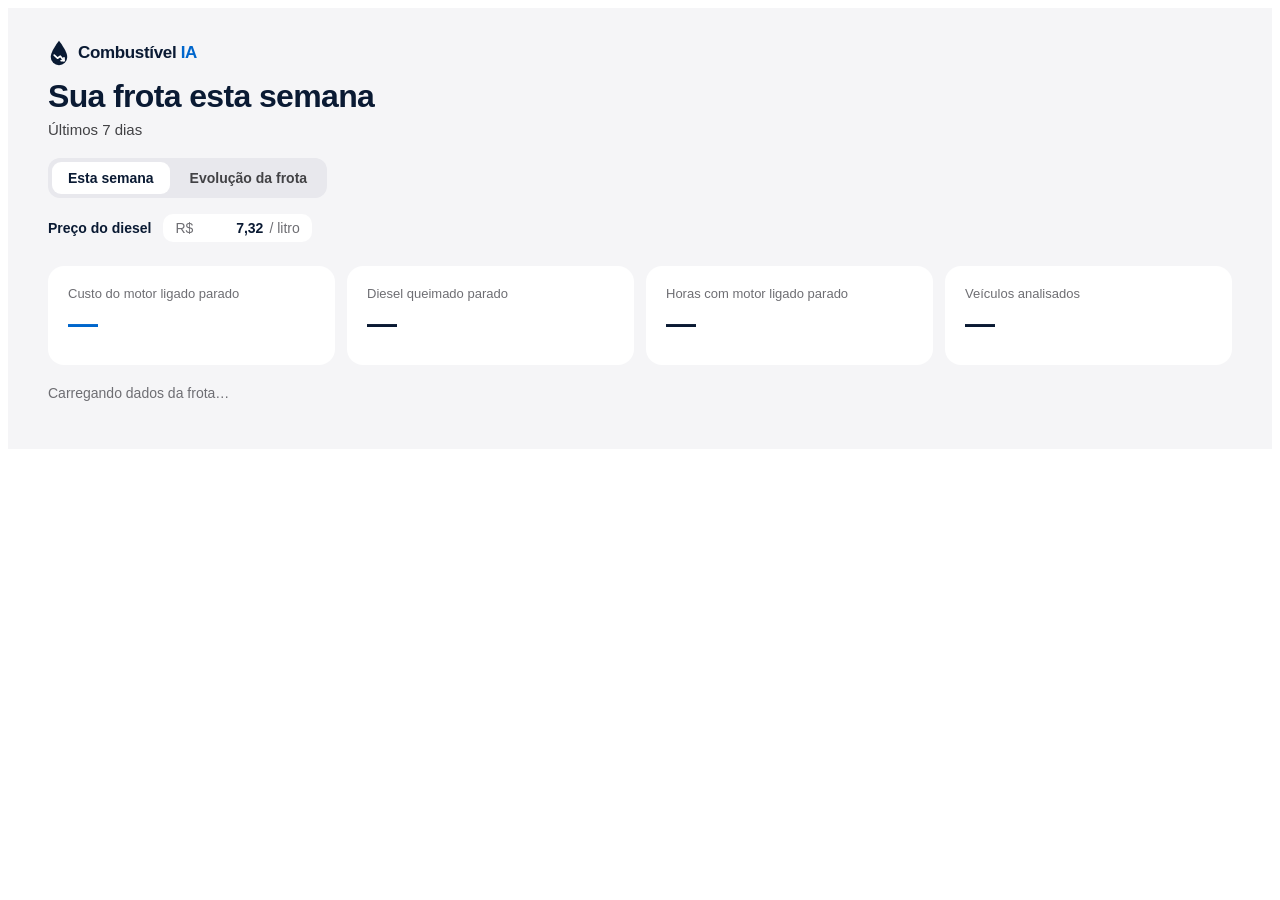
==== addin/index.html @ c7e5d1df "Add-In v0.6.1: veículos com ação sugerida vêm primeiro no top 10; explicação de por que cada veículo" ====
<!doctype html>
<html lang="pt-BR">
<head>
  <meta charset="utf-8">
  <meta name="viewport" content="width=device-width, initial-scale=1">
  <title>Combustível IA</title>
  <link rel="icon" href="icone.svg" type="image/svg+xml">
  <link rel="stylesheet" href="combustivelia.css?v=0.6.1">
</head>
<body>
  <main id="combustivelia" class="cia-root" aria-live="polite">
    <header class="cia-header">
      <p class="cia-brand"><svg class="cia-logo-mark" viewBox="0 0 100 120" aria-hidden="true"><path d="M50 4 C50 4 12 52 12 78 A38 38 0 0 0 88 78 C88 52 50 4 50 4 Z" fill="#0A1A33"></path><polyline points="28,70 43,84 56,75 73,95" fill="none" stroke="#FFFFFF" stroke-width="8" stroke-linecap="round" stroke-linejoin="round"></polyline><polyline points="60,95 73,95 73,82" fill="none" stroke="#FFFFFF" stroke-width="8" stroke-linecap="round" stroke-linejoin="round"></polyline></svg><span class="cia-logo-name">Combustível <span class="cia-logo-ia">IA</span></span></p>
      <h1 class="cia-title" id="cia-title">Sua frota esta semana</h1>
      <p class="cia-subtitle" id="cia-period">Últimos 7 dias</p>
    </header>

    <div class="cia-tabs" id="cia-tabs" role="tablist" aria-label="Visões">
      <button class="cia-tab" id="cia-tab-semana" role="tab" aria-selected="true" aria-controls="cia-panel-semana" type="button">Esta semana</button>
      <button class="cia-tab" id="cia-tab-evolucao" role="tab" aria-selected="false" aria-controls="cia-panel-evolucao" tabindex="-1" type="button">Evolução da frota</button>
    </div>

    <div class="cia-price">
      <label class="cia-price-label" for="cia-price">Preço do diesel</label>
      <span class="cia-price-field">
        <span class="cia-price-unit">R$</span>
        <input class="cia-price-input" id="cia-price" type="text" inputmode="decimal" autocomplete="off" value="7,32" aria-describedby="cia-price-source">
        <span class="cia-price-unit">/ litro</span>
      </span>
      <span class="cia-price-source" id="cia-price-source"></span>
    </div>

    <div id="cia-panel-semana" role="tabpanel" aria-labelledby="cia-tab-semana">

    <section class="cia-kpis" id="cia-kpis" hidden>
      <div class="cia-kpi">
        <p class="cia-kpi-label">Custo do motor ligado parado</p>
        <p class="cia-kpi-value" id="cia-kpi-cost">—</p>
      </div>
      <div class="cia-kpi">
        <p class="cia-kpi-label">Diesel queimado parado</p>
        <p class="cia-kpi-value" id="cia-kpi-liters">—</p>
      </div>
      <div class="cia-kpi">
        <p class="cia-kpi-label">Horas com motor ligado parado</p>
        <p class="cia-kpi-value" id="cia-kpi-hours">—</p>
        <p class="cia-kpi-note" id="cia-kpi-share"></p>
      </div>
      <div class="cia-kpi">
        <p class="cia-kpi-label">Veículos analisados</p>
        <p class="cia-kpi-value" id="cia-kpi-vehicles">—</p>
      </div>
    </section>


    <section class="cia-card" id="cia-ranking-card" hidden>
      <h2 class="cia-card-title" id="cia-ranking-title">Top 10 veículos</h2>
      <p class="cia-card-sub" id="cia-ranking-sub"></p>
      <ol class="cia-rows" id="cia-ranking"></ol>
      <p class="cia-note" id="cia-basis"></p>
      <p class="cia-note">Parte do tempo parado pode ser da operação, como espera para carregar ou pernoite. Use como ponto de partida para a conversa, não como punição.</p>
    </section>

    <section class="cia-card" id="cia-checkup-card" hidden>
      <h2 class="cia-card-title">Check-up dos dados da frota</h2>
      <p class="cia-card-sub" id="cia-checkup-sub"></p>
      <div class="cia-pillars" id="cia-checkup"></div>
    </section>

    <p class="cia-status" id="cia-status">Carregando dados da frota…</p>
    </div>

    <div id="cia-panel-evolucao" role="tabpanel" aria-labelledby="cia-tab-evolucao" hidden>
      <p class="cia-status" id="cia-evo-status"></p>
      <div id="cia-evo-content" hidden>
        <section class="cia-kpis">
          <div class="cia-kpi">
            <p class="cia-kpi-label">Eficiência da frota na última semana</p>
            <p class="cia-kpi-value" id="cia-evo-kml">—</p>
            <p class="cia-kpi-note" id="cia-evo-kml-note"></p>
          </div>
          <div class="cia-kpi">
            <p class="cia-kpi-label">Diesel na semana</p>
            <p class="cia-kpi-value" id="cia-evo-liters">—</p>
          </div>
          <div class="cia-kpi">
            <p class="cia-kpi-label">Gasto com diesel na semana</p>
            <p class="cia-kpi-value" id="cia-evo-cost">—</p>
          </div>
          <div class="cia-kpi">
            <p class="cia-kpi-label">Veículos comparados</p>
            <p class="cia-kpi-value" id="cia-evo-compared">—</p>
            <p class="cia-kpi-note">com 300 km ou mais na semana</p>
          </div>
        </section>

        <div class="cia-charts">
          <section class="cia-card">
            <h2 class="cia-card-title">Eficiência da frota (km/L)</h2>
            <p class="cia-card-sub">Por semana, nas últimas 6 semanas.</p>
            <div class="cia-chart" id="cia-chart-kml"></div>
          </section>
          <section class="cia-card">
            <h2 class="cia-card-title">Custo do motor ligado parado</h2>
            <p class="cia-card-sub">Por semana, ao preço do diesel acima.</p>
            <div class="cia-chart" id="cia-chart-idle"></div>
          </section>
        </div>

        <section class="cia-card">
          <h2 class="cia-card-title">Os 5 que mais pioraram</h2>
          <p class="cia-card-sub" id="cia-worse-sub"></p>
          <ol class="cia-rows" id="cia-worse"></ol>
          <p class="cia-note" id="cia-worse-empty" hidden>Nenhum veículo piorou de forma relevante nesta semana.</p>
        </section>

        <section class="cia-card">
          <h2 class="cia-card-title">Os 5 que mais melhoraram</h2>
          <p class="cia-card-sub">Bons exemplos para reconhecer e repetir.</p>
          <ol class="cia-rows" id="cia-better"></ol>
          <p class="cia-note" id="cia-better-empty" hidden>Nenhum veículo melhorou de forma relevante nesta semana.</p>
        </section>

        <p class="cia-note">Cada veículo é comparado com a própria média das 4 semanas anteriores, não com os outros, porque rota e carga mudam de um caminhão para outro. Só entram semanas com 300 km ou mais, e variações menores que 3% são tratadas como normais.</p>
      </div>
    </div>
  </main>
  <script src="combustivelia.js?v=0.6.1"></script>
</body>
</html>
---- addin/combustivelia.css ----
/* Combustível IA v0.6 · todas as classes com prefixo cia- (exigência da Geotab) */
.cia-root {
  --cia-ink: #0A1A33;
  --cia-text: #424245;
  --cia-muted: #6E6E73;
  --cia-surface: #F5F5F7;
  --cia-card: #FFFFFF;
  --cia-accent: #0066CC;
  box-sizing: border-box;
  width: 100%;
  min-height: 100%;
  margin: 0;
  padding: 32px 40px 48px;
  font-family: -apple-system, BlinkMacSystemFont, "Inter", "Segoe UI", Roboto, sans-serif;
  color: var(--cia-ink);
  background: var(--cia-surface);
}
.cia-root *, .cia-root *::before, .cia-root *::after { box-sizing: inherit; }
.cia-brand { display: flex; align-items: center; gap: 8px; margin: 0 0 12px; font-size: 17px; font-weight: 700; letter-spacing: -0.02em; color: var(--cia-ink); }
.cia-logo-mark { width: 22px; height: 26px; flex: none; }
.cia-logo-ia { color: var(--cia-accent); }
.cia-title { margin: 0; font-size: 32px; font-weight: 700; letter-spacing: -0.02em; }
.cia-subtitle { margin: 6px 0 0; font-size: 15px; color: var(--cia-text); }

.cia-kpis {
  display: grid;
  grid-template-columns: repeat(auto-fit, minmax(200px, 1fr));
  gap: 12px;
  margin-top: 24px;
}
.cia-kpi { background: var(--cia-card); border-radius: 16px; padding: 20px; }
.cia-kpi-label { margin: 0; font-size: 13px; color: var(--cia-muted); }
.cia-kpi-value { margin: 6px 0 0; font-size: 30px; font-weight: 700; letter-spacing: -0.02em; }
.cia-kpi-note { margin: 4px 0 0; font-size: 13px; color: var(--cia-muted); }
.cia-kpi:first-child .cia-kpi-value { color: var(--cia-accent); }

.cia-card { background: var(--cia-card); border-radius: 20px; padding: 28px; margin-top: 12px; }
.cia-card-title { margin: 0; font-size: 20px; font-weight: 600; }
.cia-card-sub { margin: 6px 0 20px; font-size: 14px; color: var(--cia-muted); }

/* O que fazer esta semana */
.cia-card-first { margin-top: 24px; }
.cia-actions { list-style: none; margin: 0; padding: 0; display: flex; flex-direction: column; gap: 12px; }
.cia-action { background: var(--cia-surface); border-radius: 16px; padding: 20px 22px; }
.cia-action-head { display: grid; grid-template-columns: 28px 1fr auto; column-gap: 12px; align-items: start; }
.cia-action-pos {
  width: 28px; height: 28px; border-radius: 14px; background: var(--cia-ink); color: #FFFFFF;
  font-size: 13px; font-weight: 700; display: flex; align-items: center; justify-content: center;
}
.cia-action-titlebox { min-width: 0; }
.cia-tag { display: inline-block; font-size: 12px; font-weight: 600; color: var(--cia-muted); margin-bottom: 2px; }
.cia-tag-dados { color: var(--cia-muted); }
.cia-action-title { margin: 0; font-size: 17px; font-weight: 600; line-height: 1.3; color: var(--cia-ink); }
.cia-action-value { font-size: 17px; font-weight: 700; color: var(--cia-accent); white-space: nowrap; padding-top: 18px; }
.cia-action-value-muted { color: var(--cia-muted); font-weight: 600; font-size: 14px; }
.cia-action-body {
  display: grid; grid-template-columns: 76px 1fr; gap: 6px 12px;
  margin: 14px 0 0 40px; font-size: 14px; line-height: 1.45;
}
.cia-action-label { font-weight: 600; color: var(--cia-ink); }
.cia-action-text { margin: 0; color: var(--cia-text); }
.cia-section-title { margin: 32px 0 0; font-size: 22px; font-weight: 700; letter-spacing: -0.01em; }
.cia-section-title + .cia-kpis { margin-top: 12px; }
@media (max-width: 640px) {
  .cia-root { padding: 24px 16px 40px; }
  .cia-action-head { grid-template-columns: 28px 1fr; }
  .cia-action-value { grid-column: 2; padding-top: 6px; }
  .cia-action-body { margin-left: 0; grid-template-columns: 1fr; }
}

/* Abas */
.cia-tabs { display: inline-flex; gap: 4px; margin-top: 20px; padding: 4px; background: #E8E8ED; border-radius: 12px; }
.cia-tab {
  border: 0; background: transparent; font: inherit; font-size: 14px; font-weight: 600; color: var(--cia-text);
  padding: 8px 16px; border-radius: 9px; cursor: pointer;
}
.cia-tab[aria-selected="true"] { background: var(--cia-card); color: var(--cia-ink); }
.cia-tab:focus-visible { outline: 2px solid var(--cia-accent); outline-offset: 2px; }

/* Evolução da frota */
.cia-charts { display: grid; grid-template-columns: repeat(auto-fit, minmax(320px, 1fr)); gap: 12px; }
.cia-charts .cia-card { margin-top: 12px; }
.cia-chart { display: grid; grid-template-columns: repeat(6, minmax(0, 1fr)); gap: 10px; height: 180px; }
.cia-bar-col { display: flex; flex-direction: column; align-items: stretch; gap: 6px; min-width: 0; }
.cia-bar-value { font-size: 12px; color: var(--cia-muted); text-align: center; white-space: nowrap; }
.cia-bar-track { flex: 1; display: flex; align-items: flex-end; }
.cia-bar { width: 100%; background: #C7C7CC; border-radius: 6px 6px 2px 2px; }
.cia-bar-last .cia-bar { background: var(--cia-accent); }
.cia-bar-last .cia-bar-value, .cia-bar-last .cia-bar-label { color: var(--cia-ink); font-weight: 600; }
.cia-bar-label { font-size: 12px; color: var(--cia-muted); text-align: center; }
.cia-good { color: #1E7A3C; }
.cia-row:first-child .cia-row-cost.cia-good { color: #1E7A3C; }
.cia-causes { margin: 0; padding-left: 18px; }
.cia-causes li + li { margin-top: 4px; }

/* Top 10: uma linha por veículo, detalhe ao clicar */
.cia-kpis { margin-top: 24px; }
.cia-rows { list-style: none; margin: 0; padding: 0; display: flex; flex-direction: column; gap: 8px; }
.cia-row-details { background: var(--cia-surface); border-radius: 16px; }
.cia-row-summary {
  list-style: none; cursor: pointer; display: grid; grid-template-columns: 28px minmax(0, 1fr) auto 16px;
  column-gap: 14px; align-items: center; padding: 14px 18px; border-radius: 16px;
}
.cia-row-summary::-webkit-details-marker { display: none; }
.cia-row-summary:hover { background: #ECECF0; }
.cia-row-summary:focus-visible { outline: 2px solid var(--cia-accent); outline-offset: 2px; }
.cia-row-pos {
  width: 28px; height: 28px; border-radius: 14px; background: var(--cia-card); color: var(--cia-ink);
  font-size: 13px; font-weight: 700; display: flex; align-items: center; justify-content: center;
}
.cia-row-main { display: flex; flex-direction: column; min-width: 0; }
.cia-row-name { font-size: 16px; font-weight: 600; color: var(--cia-ink); overflow: hidden; text-overflow: ellipsis; white-space: nowrap; }
.cia-row-meta { font-size: 13px; color: var(--cia-muted); margin-top: 2px; }
.cia-row-side { display: flex; flex-direction: column; align-items: flex-end; }
.cia-row-cost { font-size: 18px; font-weight: 700; color: var(--cia-ink); white-space: nowrap; }
.cia-row:first-child .cia-row-cost { color: var(--cia-accent); }
.cia-row-hint { font-size: 12px; color: var(--cia-muted); margin-top: 2px; white-space: nowrap; }
.cia-row-hint-action { color: var(--cia-accent); font-weight: 600; }
.cia-row-chevron { font-size: 22px; line-height: 1; color: var(--cia-muted); transition: transform .15s ease; justify-self: end; }
.cia-row-details[open] .cia-row-chevron { transform: rotate(90deg); }
.cia-row-body { padding: 4px 18px 20px 60px; display: flex; flex-direction: column; gap: 16px; }
.cia-row-action { background: var(--cia-card); border-radius: 14px; padding: 16px 18px; }
.cia-row-action .cia-action-body { margin: 10px 0 0; grid-template-columns: 128px 1fr; }
.cia-row-ok, .cia-row-fuel { margin: 0; font-size: 14px; line-height: 1.45; color: var(--cia-text); }
.cia-row-action .cia-row-ok { margin-top: 6px; }
.cia-row-label { margin: 0; font-size: 13px; font-weight: 600; color: var(--cia-ink); }
.cia-row-drivers .cia-drivers { margin-top: 8px; }
@media (prefers-reduced-motion: reduce) { .cia-row-chevron { transition: none; } }
@media (max-width: 640px) {
  .cia-row-summary { grid-template-columns: 28px minmax(0, 1fr) auto; }
  .cia-row-chevron { display: none; }
  .cia-row-body { padding: 4px 14px 16px; }
  .cia-row-action .cia-action-body { grid-template-columns: 1fr; }
}

/* Um bloco por veículo */
.cia-vehicles { list-style: none; margin: 0; padding: 0; display: flex; flex-direction: column; gap: 12px; }
.cia-vehicle { background: var(--cia-surface); border-radius: 16px; padding: 18px 20px; }
.cia-vehicle-head { display: flex; justify-content: space-between; align-items: baseline; gap: 16px; }
.cia-vehicle-name { font-size: 16px; font-weight: 600; color: var(--cia-ink); }
.cia-vehicle-cost { font-size: 22px; font-weight: 700; letter-spacing: -0.01em; white-space: nowrap; }
.cia-vehicle:first-child .cia-vehicle-cost { color: var(--cia-accent); }
.cia-vehicle-share { margin: 2px 0 0; font-size: 13px; color: var(--cia-muted); }
.cia-vehicle-unknown { margin: 8px 0 0 40px; font-size: 13px; color: var(--cia-muted); }

/* Motoristas dentro do veículo */
.cia-drivers { list-style: none; margin: 14px 0 0; padding: 0; display: flex; flex-direction: column; gap: 8px; }
.cia-driver {
  display: grid;
  grid-template-columns: 28px 1fr auto;
  grid-template-areas: "pos name share" "pos detail share";
  column-gap: 12px;
  align-items: center;
}
.cia-driver-pos {
  grid-area: pos; width: 24px; height: 24px; border-radius: 12px;
  background: var(--cia-card); color: var(--cia-ink); font-size: 12px; font-weight: 600;
  display: flex; align-items: center; justify-content: center;
}
.cia-driver-name { grid-area: name; font-size: 14px; font-weight: 500; color: var(--cia-ink); }
.cia-driver-detail { grid-area: detail; font-size: 12px; color: var(--cia-muted); }
.cia-driver-share { grid-area: share; font-size: 16px; font-weight: 600; color: var(--cia-ink); }

/* Preço do diesel */
.cia-price { display: flex; flex-wrap: wrap; align-items: center; gap: 8px 12px; margin-top: 16px; font-size: 14px; color: var(--cia-text); }
.cia-price-label { font-weight: 600; color: var(--cia-ink); }
.cia-price-field { display: inline-flex; align-items: center; gap: 6px; background: var(--cia-card); border-radius: 10px; padding: 6px 12px; }
.cia-price-unit { color: var(--cia-muted); }
.cia-price-input {
  width: 64px; border: 0; outline: 0; background: transparent; padding: 0;
  font: inherit; font-weight: 600; color: var(--cia-ink); text-align: right;
}
.cia-price-field:focus-within { box-shadow: 0 0 0 2px var(--cia-accent); }
.cia-price-source { font-size: 13px; color: var(--cia-muted); }

/* Check-up de dados */
.cia-pillars { display: grid; grid-template-columns: repeat(auto-fit, minmax(240px, 1fr)); gap: 12px; }
.cia-pillar { background: var(--cia-surface); border-radius: 16px; padding: 18px 20px; }
.cia-pillar-head { display: flex; justify-content: space-between; align-items: center; gap: 12px; }
.cia-pillar-name { font-size: 16px; font-weight: 600; }
.cia-pillar-question { margin: 4px 0 12px; font-size: 13px; color: var(--cia-muted); }
.cia-badge { font-size: 12px; font-weight: 600; padding: 3px 10px; border-radius: 999px; white-space: nowrap; }
.cia-badge-ok { background: #E6F0FA; color: var(--cia-accent); }
.cia-badge-partial { background: var(--cia-card); color: var(--cia-ink); }
.cia-badge-none { background: var(--cia-card); color: var(--cia-muted); }
.cia-checks { list-style: none; margin: 0; padding: 0; display: flex; flex-direction: column; gap: 6px; }
.cia-check { display: flex; gap: 8px; font-size: 13px; color: var(--cia-muted); }
.cia-check-ok { color: var(--cia-text); }
.cia-check-mark { width: 14px; flex: none; font-weight: 700; }
.cia-check-ok .cia-check-mark { color: var(--cia-accent); }
.cia-check-detail { color: var(--cia-muted); }

.cia-note { margin: 16px 0 0; font-size: 13px; line-height: 1.5; color: var(--cia-muted); }
.cia-status { margin: 20px 0 0; font-size: 14px; color: var(--cia-muted); }
.cia-status:empty { display: none; }
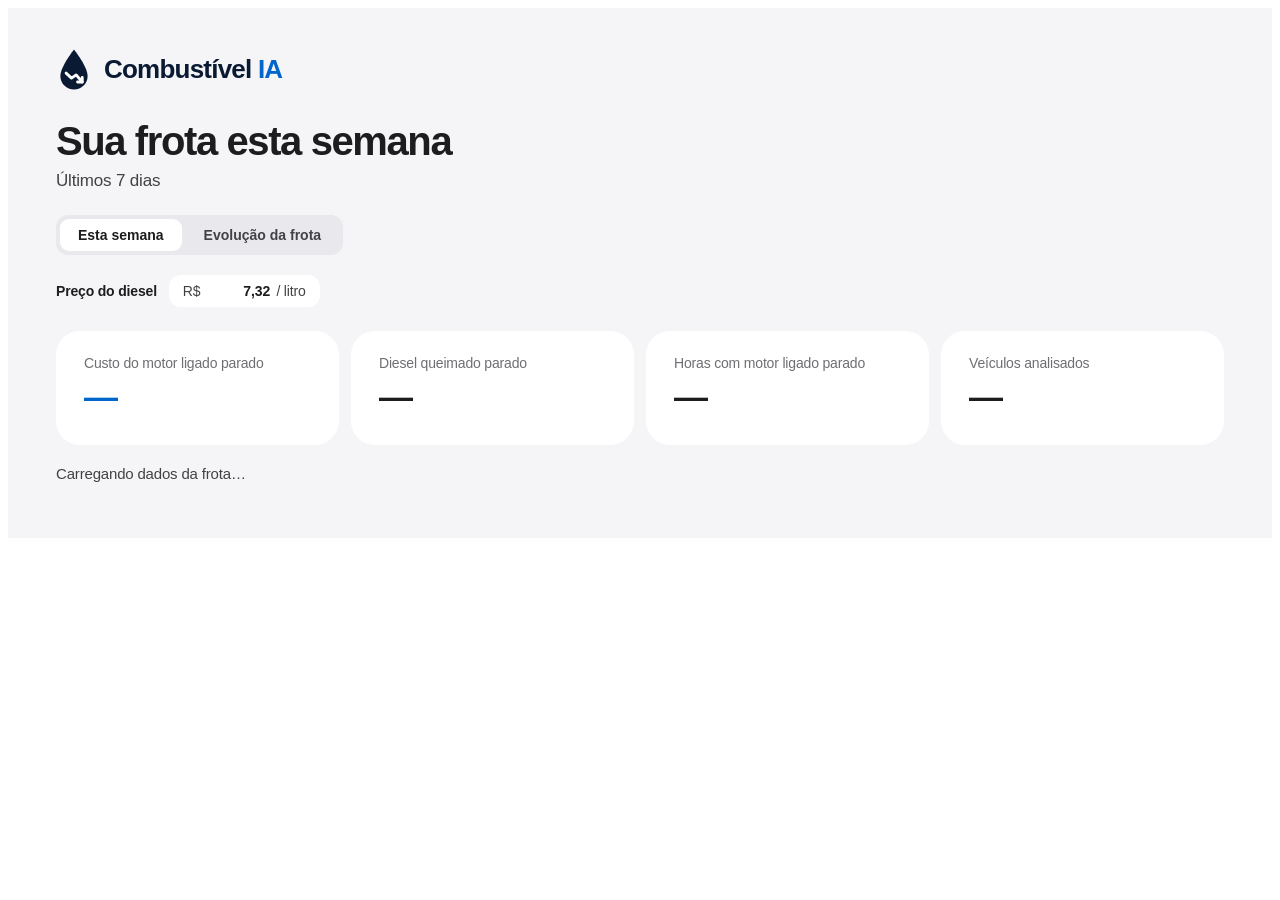
==== commit 1f9d4607: "Add-In v0.6.2: tudo ordenado por impacto financeiro; layout no padrão Apple (texto em cinza neutro, " ====
--- a/addin/index.html
+++ b/addin/index.html
@@ -5,7 +5,7 @@
   <meta name="viewport" content="width=device-width, initial-scale=1">
   <title>Combustível IA</title>
   <link rel="icon" href="icone.svg" type="image/svg+xml">
-  <link rel="stylesheet" href="combustivelia.css?v=0.6.1">
+  <link rel="stylesheet" href="combustivelia.css?v=0.6.2">
 </head>
 <body>
   <main id="combustivelia" class="cia-root" aria-live="polite">
@@ -75,17 +75,19 @@
       <div id="cia-evo-content" hidden>
         <section class="cia-kpis">
           <div class="cia-kpi">
-            <p class="cia-kpi-label">Eficiência da frota na última semana</p>
+            <p class="cia-kpi-label">Gasto com diesel na última semana</p>
+            <p class="cia-kpi-value" id="cia-evo-cost">—</p>
+            <p class="cia-kpi-note" id="cia-evo-liters"></p>
+          </div>
+          <div class="cia-kpi">
+            <p class="cia-kpi-label">Gasto a mais que o normal</p>
+            <p class="cia-kpi-value" id="cia-evo-extra">—</p>
+            <p class="cia-kpi-note" id="cia-evo-extra-note"></p>
+          </div>
+          <div class="cia-kpi">
+            <p class="cia-kpi-label">Eficiência da frota</p>
             <p class="cia-kpi-value" id="cia-evo-kml">—</p>
             <p class="cia-kpi-note" id="cia-evo-kml-note"></p>
-          </div>
-          <div class="cia-kpi">
-            <p class="cia-kpi-label">Diesel na semana</p>
-            <p class="cia-kpi-value" id="cia-evo-liters">—</p>
-          </div>
-          <div class="cia-kpi">
-            <p class="cia-kpi-label">Gasto com diesel na semana</p>
-            <p class="cia-kpi-value" id="cia-evo-cost">—</p>
           </div>
           <div class="cia-kpi">
             <p class="cia-kpi-label">Veículos comparados</p>
@@ -96,14 +98,14 @@
 
         <div class="cia-charts">
           <section class="cia-card">
+            <h2 class="cia-card-title">Custo do motor ligado parado</h2>
+            <p class="cia-card-sub">Por semana, ao preço do diesel acima.</p>
+            <div class="cia-chart" id="cia-chart-idle"></div>
+          </section>
+          <section class="cia-card">
             <h2 class="cia-card-title">Eficiência da frota (km/L)</h2>
             <p class="cia-card-sub">Por semana, nas últimas 6 semanas.</p>
             <div class="cia-chart" id="cia-chart-kml"></div>
-          </section>
-          <section class="cia-card">
-            <h2 class="cia-card-title">Custo do motor ligado parado</h2>
-            <p class="cia-card-sub">Por semana, ao preço do diesel acima.</p>
-            <div class="cia-chart" id="cia-chart-idle"></div>
           </section>
         </div>
 
@@ -121,10 +123,10 @@
           <p class="cia-note" id="cia-better-empty" hidden>Nenhum veículo melhorou de forma relevante nesta semana.</p>
         </section>
 
-        <p class="cia-note">Cada veículo é comparado com a própria média das 4 semanas anteriores, não com os outros, porque rota e carga mudam de um caminhão para outro. Só entram semanas com 300 km ou mais, e variações menores que 3% são tratadas como normais.</p>
+        <p class="cia-note cia-note-page">Cada veículo é comparado com a própria média das 4 semanas anteriores, não com os outros, porque rota e carga mudam de um caminhão para outro. Só entram semanas com 300 km ou mais, e variações menores que 3% são tratadas como normais.</p>
       </div>
     </div>
   </main>
-  <script src="combustivelia.js?v=0.6.1"></script>
+  <script src="combustivelia.js?v=0.6.2"></script>
 </body>
 </html>
--- a/addin/combustivelia.css
+++ b/addin/combustivelia.css
@@ -1,195 +1,177 @@
-/* Combustível IA v0.6 · todas as classes com prefixo cia- (exigência da Geotab) */
+/* Combustível IA v0.6 · todas as classes com prefixo cia- (exigência da Geotab)
+ * Padrão visual estilo Apple: fundo cinza-claro com cards brancos, texto em cinzas
+ * neutros, azul só em destaques, azul-marinho só na marca e nos círculos numerados,
+ * sem bordas em cards, sem sombras, sem gradientes. */
 .cia-root {
-  --cia-ink: #0A1A33;
-  --cia-text: #424245;
-  --cia-muted: #6E6E73;
-  --cia-surface: #F5F5F7;
+  --cia-navy: #0A1A33;       /* marca e círculos numerados; nunca texto corrido */
+  --cia-ink: #1D1D1F;        /* texto principal */
+  --cia-text: #424245;       /* texto de apoio */
+  --cia-muted: #6E6E73;      /* texto secundário: só sobre branco abaixo de 18px */
+  --cia-surface: #F5F5F7;    /* fundo da página */
   --cia-card: #FFFFFF;
-  --cia-accent: #0066CC;
+  --cia-hairline: #D2D2D7;   /* divisores de 1px entre linhas, nunca bordas de card */
+  --cia-rail: #C7C7CC;       /* barras de comparação */
+  --cia-accent: #0066CC;     /* azul de destaque */
   box-sizing: border-box;
   width: 100%;
   min-height: 100%;
   margin: 0;
-  padding: 32px 40px 48px;
-  font-family: -apple-system, BlinkMacSystemFont, "Inter", "Segoe UI", Roboto, sans-serif;
+  padding: 40px 48px 56px;
+  font-family: Inter, -apple-system, BlinkMacSystemFont, "Helvetica Neue", Arial, sans-serif;
+  letter-spacing: -0.011em;
   color: var(--cia-ink);
   background: var(--cia-surface);
 }
 .cia-root *, .cia-root *::before, .cia-root *::after { box-sizing: inherit; }
-.cia-brand { display: flex; align-items: center; gap: 8px; margin: 0 0 12px; font-size: 17px; font-weight: 700; letter-spacing: -0.02em; color: var(--cia-ink); }
-.cia-logo-mark { width: 22px; height: 26px; flex: none; }
+
+/* Marca e título */
+.cia-brand { display: flex; align-items: center; gap: 12px; margin: 0 0 28px; font-size: 26px; font-weight: 700; letter-spacing: -0.03em; color: var(--cia-navy); }
+.cia-logo-mark { width: 36px; height: 43px; flex: none; }
 .cia-logo-ia { color: var(--cia-accent); }
-.cia-title { margin: 0; font-size: 32px; font-weight: 700; letter-spacing: -0.02em; }
-.cia-subtitle { margin: 6px 0 0; font-size: 15px; color: var(--cia-text); }
+.cia-title {
+  margin: 0; font-family: "Inter Display", Inter, -apple-system, "Helvetica Neue", Arial, sans-serif;
+  font-size: 40px; font-weight: 700; line-height: 1.1; letter-spacing: -0.035em; text-wrap: balance;
+}
+.cia-subtitle { margin: 8px 0 0; font-size: 17px; color: var(--cia-text); }
 
-.cia-kpis {
-  display: grid;
-  grid-template-columns: repeat(auto-fit, minmax(200px, 1fr));
-  gap: 12px;
-  margin-top: 24px;
-}
-.cia-kpi { background: var(--cia-card); border-radius: 16px; padding: 20px; }
-.cia-kpi-label { margin: 0; font-size: 13px; color: var(--cia-muted); }
-.cia-kpi-value { margin: 6px 0 0; font-size: 30px; font-weight: 700; letter-spacing: -0.02em; }
-.cia-kpi-note { margin: 4px 0 0; font-size: 13px; color: var(--cia-muted); }
-.cia-kpi:first-child .cia-kpi-value { color: var(--cia-accent); }
-
-.cia-card { background: var(--cia-card); border-radius: 20px; padding: 28px; margin-top: 12px; }
-.cia-card-title { margin: 0; font-size: 20px; font-weight: 600; }
-.cia-card-sub { margin: 6px 0 20px; font-size: 14px; color: var(--cia-muted); }
-
-/* O que fazer esta semana */
-.cia-card-first { margin-top: 24px; }
-.cia-actions { list-style: none; margin: 0; padding: 0; display: flex; flex-direction: column; gap: 12px; }
-.cia-action { background: var(--cia-surface); border-radius: 16px; padding: 20px 22px; }
-.cia-action-head { display: grid; grid-template-columns: 28px 1fr auto; column-gap: 12px; align-items: start; }
-.cia-action-pos {
-  width: 28px; height: 28px; border-radius: 14px; background: var(--cia-ink); color: #FFFFFF;
-  font-size: 13px; font-weight: 700; display: flex; align-items: center; justify-content: center;
-}
-.cia-action-titlebox { min-width: 0; }
-.cia-tag { display: inline-block; font-size: 12px; font-weight: 600; color: var(--cia-muted); margin-bottom: 2px; }
-.cia-tag-dados { color: var(--cia-muted); }
-.cia-action-title { margin: 0; font-size: 17px; font-weight: 600; line-height: 1.3; color: var(--cia-ink); }
-.cia-action-value { font-size: 17px; font-weight: 700; color: var(--cia-accent); white-space: nowrap; padding-top: 18px; }
-.cia-action-value-muted { color: var(--cia-muted); font-weight: 600; font-size: 14px; }
-.cia-action-body {
-  display: grid; grid-template-columns: 76px 1fr; gap: 6px 12px;
-  margin: 14px 0 0 40px; font-size: 14px; line-height: 1.45;
-}
-.cia-action-label { font-weight: 600; color: var(--cia-ink); }
-.cia-action-text { margin: 0; color: var(--cia-text); }
-.cia-section-title { margin: 32px 0 0; font-size: 22px; font-weight: 700; letter-spacing: -0.01em; }
-.cia-section-title + .cia-kpis { margin-top: 12px; }
-@media (max-width: 640px) {
-  .cia-root { padding: 24px 16px 40px; }
-  .cia-action-head { grid-template-columns: 28px 1fr; }
-  .cia-action-value { grid-column: 2; padding-top: 6px; }
-  .cia-action-body { margin-left: 0; grid-template-columns: 1fr; }
-}
-
-/* Abas */
-.cia-tabs { display: inline-flex; gap: 4px; margin-top: 20px; padding: 4px; background: #E8E8ED; border-radius: 12px; }
+/* Abas (controle segmentado) */
+.cia-tabs { display: inline-flex; gap: 4px; margin-top: 24px; padding: 4px; background: #E8E8ED; border-radius: 12px; }
 .cia-tab {
   border: 0; background: transparent; font: inherit; font-size: 14px; font-weight: 600; color: var(--cia-text);
-  padding: 8px 16px; border-radius: 9px; cursor: pointer;
+  padding: 8px 18px; border-radius: 9px; cursor: pointer;
 }
 .cia-tab[aria-selected="true"] { background: var(--cia-card); color: var(--cia-ink); }
 .cia-tab:focus-visible { outline: 2px solid var(--cia-accent); outline-offset: 2px; }
 
-/* Evolução da frota */
-.cia-charts { display: grid; grid-template-columns: repeat(auto-fit, minmax(320px, 1fr)); gap: 12px; }
-.cia-charts .cia-card { margin-top: 12px; }
-.cia-chart { display: grid; grid-template-columns: repeat(6, minmax(0, 1fr)); gap: 10px; height: 180px; }
-.cia-bar-col { display: flex; flex-direction: column; align-items: stretch; gap: 6px; min-width: 0; }
-.cia-bar-value { font-size: 12px; color: var(--cia-muted); text-align: center; white-space: nowrap; }
-.cia-bar-track { flex: 1; display: flex; align-items: flex-end; }
-.cia-bar { width: 100%; background: #C7C7CC; border-radius: 6px 6px 2px 2px; }
-.cia-bar-last .cia-bar { background: var(--cia-accent); }
-.cia-bar-last .cia-bar-value, .cia-bar-last .cia-bar-label { color: var(--cia-ink); font-weight: 600; }
-.cia-bar-label { font-size: 12px; color: var(--cia-muted); text-align: center; }
-.cia-good { color: #1E7A3C; }
-.cia-row:first-child .cia-row-cost.cia-good { color: #1E7A3C; }
-.cia-causes { margin: 0; padding-left: 18px; }
-.cia-causes li + li { margin-top: 4px; }
-
-/* Top 10: uma linha por veículo, detalhe ao clicar */
-.cia-kpis { margin-top: 24px; }
-.cia-rows { list-style: none; margin: 0; padding: 0; display: flex; flex-direction: column; gap: 8px; }
-.cia-row-details { background: var(--cia-surface); border-radius: 16px; }
-.cia-row-summary {
-  list-style: none; cursor: pointer; display: grid; grid-template-columns: 28px minmax(0, 1fr) auto 16px;
-  column-gap: 14px; align-items: center; padding: 14px 18px; border-radius: 16px;
-}
-.cia-row-summary::-webkit-details-marker { display: none; }
-.cia-row-summary:hover { background: #ECECF0; }
-.cia-row-summary:focus-visible { outline: 2px solid var(--cia-accent); outline-offset: 2px; }
-.cia-row-pos {
-  width: 28px; height: 28px; border-radius: 14px; background: var(--cia-card); color: var(--cia-ink);
-  font-size: 13px; font-weight: 700; display: flex; align-items: center; justify-content: center;
-}
-.cia-row-main { display: flex; flex-direction: column; min-width: 0; }
-.cia-row-name { font-size: 16px; font-weight: 600; color: var(--cia-ink); overflow: hidden; text-overflow: ellipsis; white-space: nowrap; }
-.cia-row-meta { font-size: 13px; color: var(--cia-muted); margin-top: 2px; }
-.cia-row-side { display: flex; flex-direction: column; align-items: flex-end; }
-.cia-row-cost { font-size: 18px; font-weight: 700; color: var(--cia-ink); white-space: nowrap; }
-.cia-row:first-child .cia-row-cost { color: var(--cia-accent); }
-.cia-row-hint { font-size: 12px; color: var(--cia-muted); margin-top: 2px; white-space: nowrap; }
-.cia-row-hint-action { color: var(--cia-accent); font-weight: 600; }
-.cia-row-chevron { font-size: 22px; line-height: 1; color: var(--cia-muted); transition: transform .15s ease; justify-self: end; }
-.cia-row-details[open] .cia-row-chevron { transform: rotate(90deg); }
-.cia-row-body { padding: 4px 18px 20px 60px; display: flex; flex-direction: column; gap: 16px; }
-.cia-row-action { background: var(--cia-card); border-radius: 14px; padding: 16px 18px; }
-.cia-row-action .cia-action-body { margin: 10px 0 0; grid-template-columns: 128px 1fr; }
-.cia-row-ok, .cia-row-fuel { margin: 0; font-size: 14px; line-height: 1.45; color: var(--cia-text); }
-.cia-row-action .cia-row-ok { margin-top: 6px; }
-.cia-row-label { margin: 0; font-size: 13px; font-weight: 600; color: var(--cia-ink); }
-.cia-row-drivers .cia-drivers { margin-top: 8px; }
-@media (prefers-reduced-motion: reduce) { .cia-row-chevron { transition: none; } }
-@media (max-width: 640px) {
-  .cia-row-summary { grid-template-columns: 28px minmax(0, 1fr) auto; }
-  .cia-row-chevron { display: none; }
-  .cia-row-body { padding: 4px 14px 16px; }
-  .cia-row-action .cia-action-body { grid-template-columns: 1fr; }
-}
-
-/* Um bloco por veículo */
-.cia-vehicles { list-style: none; margin: 0; padding: 0; display: flex; flex-direction: column; gap: 12px; }
-.cia-vehicle { background: var(--cia-surface); border-radius: 16px; padding: 18px 20px; }
-.cia-vehicle-head { display: flex; justify-content: space-between; align-items: baseline; gap: 16px; }
-.cia-vehicle-name { font-size: 16px; font-weight: 600; color: var(--cia-ink); }
-.cia-vehicle-cost { font-size: 22px; font-weight: 700; letter-spacing: -0.01em; white-space: nowrap; }
-.cia-vehicle:first-child .cia-vehicle-cost { color: var(--cia-accent); }
-.cia-vehicle-share { margin: 2px 0 0; font-size: 13px; color: var(--cia-muted); }
-.cia-vehicle-unknown { margin: 8px 0 0 40px; font-size: 13px; color: var(--cia-muted); }
-
-/* Motoristas dentro do veículo */
-.cia-drivers { list-style: none; margin: 14px 0 0; padding: 0; display: flex; flex-direction: column; gap: 8px; }
-.cia-driver {
-  display: grid;
-  grid-template-columns: 28px 1fr auto;
-  grid-template-areas: "pos name share" "pos detail share";
-  column-gap: 12px;
-  align-items: center;
-}
-.cia-driver-pos {
-  grid-area: pos; width: 24px; height: 24px; border-radius: 12px;
-  background: var(--cia-card); color: var(--cia-ink); font-size: 12px; font-weight: 600;
-  display: flex; align-items: center; justify-content: center;
-}
-.cia-driver-name { grid-area: name; font-size: 14px; font-weight: 500; color: var(--cia-ink); }
-.cia-driver-detail { grid-area: detail; font-size: 12px; color: var(--cia-muted); }
-.cia-driver-share { grid-area: share; font-size: 16px; font-weight: 600; color: var(--cia-ink); }
-
 /* Preço do diesel */
-.cia-price { display: flex; flex-wrap: wrap; align-items: center; gap: 8px 12px; margin-top: 16px; font-size: 14px; color: var(--cia-text); }
+.cia-price { display: flex; flex-wrap: wrap; align-items: center; gap: 8px 12px; margin-top: 20px; font-size: 14px; color: var(--cia-text); }
 .cia-price-label { font-weight: 600; color: var(--cia-ink); }
-.cia-price-field { display: inline-flex; align-items: center; gap: 6px; background: var(--cia-card); border-radius: 10px; padding: 6px 12px; }
-.cia-price-unit { color: var(--cia-muted); }
+.cia-price-field { display: inline-flex; align-items: center; gap: 6px; background: var(--cia-card); border-radius: 12px; padding: 8px 14px; }
+.cia-price-unit { color: var(--cia-text); }
 .cia-price-input {
   width: 64px; border: 0; outline: 0; background: transparent; padding: 0;
   font: inherit; font-weight: 600; color: var(--cia-ink); text-align: right;
 }
-.cia-price-field:focus-within { box-shadow: 0 0 0 2px var(--cia-accent); }
-.cia-price-source { font-size: 13px; color: var(--cia-muted); }
+.cia-price-field:focus-within { outline: 2px solid var(--cia-accent); outline-offset: 2px; }
+.cia-price-source { font-size: 13px; color: var(--cia-text); }
 
-/* Check-up de dados */
-.cia-pillars { display: grid; grid-template-columns: repeat(auto-fit, minmax(240px, 1fr)); gap: 12px; }
-.cia-pillar { background: var(--cia-surface); border-radius: 16px; padding: 18px 20px; }
+/* Números-destaque */
+.cia-kpis { display: grid; grid-template-columns: repeat(auto-fit, minmax(210px, 1fr)); gap: 12px; margin-top: 24px; }
+.cia-kpi { background: var(--cia-card); border-radius: 24px; padding: 24px 28px; }
+.cia-kpi-label { margin: 0; font-size: 14px; color: var(--cia-muted); }
+.cia-kpi-value {
+  margin: 8px 0 0; font-family: "Inter Display", Inter, -apple-system, "Helvetica Neue", Arial, sans-serif;
+  font-size: 34px; font-weight: 700; letter-spacing: -0.035em; line-height: 1.05; color: var(--cia-ink);
+}
+.cia-kpi-note { margin: 6px 0 0; font-size: 13px; line-height: 1.4; color: var(--cia-muted); }
+.cia-kpi:first-child .cia-kpi-value { color: var(--cia-accent); }
+
+/* Cards */
+.cia-card { background: var(--cia-card); border-radius: 24px; padding: 36px 40px; margin-top: 12px; }
+.cia-card-title { margin: 0; font-size: 22px; font-weight: 600; letter-spacing: -0.02em; }
+.cia-card-sub { margin: 6px 0 20px; font-size: 15px; line-height: 1.45; color: var(--cia-muted); }
+
+/* Lista por veículo: linhas separadas por divisores finos, detalhe ao clicar */
+.cia-rows { list-style: none; margin: 0; padding: 0; }
+.cia-row + .cia-row { border-top: 1px solid var(--cia-hairline); }
+.cia-row-summary {
+  list-style: none; cursor: pointer; display: grid; grid-template-columns: 28px minmax(0, 1fr) auto 16px;
+  column-gap: 16px; align-items: center; padding: 16px 12px; margin: 0 -12px; border-radius: 14px;
+}
+.cia-row-summary::-webkit-details-marker { display: none; }
+.cia-row-summary:hover { background: var(--cia-surface); }
+.cia-row-summary:focus-visible { outline: 2px solid var(--cia-accent); outline-offset: 2px; }
+.cia-row-pos {
+  width: 28px; height: 28px; border-radius: 14px; background: var(--cia-navy); color: #FFFFFF;
+  font-size: 13px; font-weight: 700; display: flex; align-items: center; justify-content: center;
+}
+.cia-row-main { display: flex; flex-direction: column; min-width: 0; }
+.cia-row-name { font-size: 17px; font-weight: 600; color: var(--cia-ink); overflow: hidden; text-overflow: ellipsis; white-space: nowrap; }
+.cia-row-meta { font-size: 13px; color: var(--cia-muted); margin-top: 2px; }
+.cia-row-side { display: flex; flex-direction: column; align-items: flex-end; }
+.cia-row-cost { font-size: 19px; font-weight: 700; letter-spacing: -0.02em; color: var(--cia-ink); white-space: nowrap; }
+.cia-row:first-child .cia-row-cost { color: var(--cia-accent); }
+.cia-row-cost-normal, .cia-row:first-child .cia-row-cost-normal { font-size: 15px; font-weight: 600; color: var(--cia-text); }
+.cia-good, .cia-row:first-child .cia-good { color: var(--cia-accent); }
+.cia-row-hint { font-size: 13px; color: var(--cia-muted); margin-top: 2px; white-space: nowrap; }
+.cia-row-hint-action { color: var(--cia-accent); font-weight: 600; }
+.cia-row-chevron { font-size: 22px; line-height: 1; color: var(--cia-muted); transition: transform .15s ease; justify-self: end; }
+.cia-row-details[open] .cia-row-chevron { transform: rotate(90deg); }
+.cia-row-body { padding: 4px 0 24px 44px; display: flex; flex-direction: column; gap: 16px; }
+
+/* Bloco de ação dentro do veículo (cinza-claro dentro do card branco) */
+.cia-row-action { background: var(--cia-surface); border-radius: 16px; padding: 20px 24px; }
+.cia-tag { display: inline-block; font-size: 13px; font-weight: 600; color: var(--cia-text); }
+.cia-action-title { margin: 2px 0 0; font-size: 18px; font-weight: 600; line-height: 1.3; letter-spacing: -0.02em; color: var(--cia-ink); }
+.cia-action-body { display: grid; grid-template-columns: 136px 1fr; gap: 8px 16px; margin: 14px 0 0; font-size: 15px; line-height: 1.45; }
+.cia-action-label { font-weight: 600; color: var(--cia-ink); }
+.cia-action-text { margin: 0; color: var(--cia-text); }
+.cia-causes { margin: 0; padding-left: 18px; }
+.cia-causes li + li { margin-top: 4px; }
+.cia-row-ok { margin: 6px 0 0; font-size: 15px; line-height: 1.45; color: var(--cia-text); }
+.cia-row-fuel { margin: 0; font-size: 14px; line-height: 1.45; color: var(--cia-text); }
+.cia-row-label { margin: 0; font-size: 14px; font-weight: 600; color: var(--cia-ink); }
+
+/* Motoristas dentro do veículo */
+.cia-drivers { list-style: none; margin: 10px 0 0; padding: 0; display: flex; flex-direction: column; gap: 10px; }
+.cia-driver {
+  display: grid; grid-template-columns: 28px 1fr auto;
+  grid-template-areas: "pos name share" "pos detail share";
+  column-gap: 12px; align-items: center;
+}
+.cia-driver-pos {
+  grid-area: pos; width: 24px; height: 24px; border-radius: 12px;
+  background: var(--cia-surface); color: var(--cia-ink); font-size: 12px; font-weight: 600;
+  display: flex; align-items: center; justify-content: center;
+}
+.cia-driver-name { grid-area: name; font-size: 15px; font-weight: 500; color: var(--cia-ink); }
+.cia-driver-detail { grid-area: detail; font-size: 13px; color: var(--cia-muted); }
+.cia-driver-share { grid-area: share; font-size: 16px; font-weight: 600; color: var(--cia-ink); }
+.cia-vehicle-unknown { margin: 10px 0 0 40px; font-size: 13px; color: var(--cia-muted); }
+
+/* Evolução da frota */
+.cia-charts { display: grid; grid-template-columns: repeat(auto-fit, minmax(320px, 1fr)); gap: 12px; }
+.cia-chart { display: grid; grid-template-columns: repeat(6, minmax(0, 1fr)); gap: 12px; height: 190px; }
+.cia-bar-col { display: flex; flex-direction: column; align-items: stretch; gap: 6px; min-width: 0; }
+.cia-bar-value { font-size: 12px; color: var(--cia-muted); text-align: center; white-space: nowrap; }
+.cia-bar-track { flex: 1; display: flex; align-items: flex-end; }
+.cia-bar { width: 100%; background: var(--cia-rail); border-radius: 8px 8px 3px 3px; }
+.cia-bar-last .cia-bar { background: var(--cia-accent); }
+.cia-bar-last .cia-bar-value, .cia-bar-last .cia-bar-label { color: var(--cia-ink); font-weight: 600; }
+.cia-bar-label { font-size: 12px; color: var(--cia-muted); text-align: center; }
+
+/* Check-up de dados: três colunas sobre o branco, separadas por espaço */
+.cia-pillars { display: grid; grid-template-columns: repeat(auto-fit, minmax(240px, 1fr)); gap: 32px; }
+.cia-pillar { border-top: 1px solid var(--cia-hairline); padding-top: 16px; }
 .cia-pillar-head { display: flex; justify-content: space-between; align-items: center; gap: 12px; }
-.cia-pillar-name { font-size: 16px; font-weight: 600; }
-.cia-pillar-question { margin: 4px 0 12px; font-size: 13px; color: var(--cia-muted); }
+.cia-pillar-name { font-size: 17px; font-weight: 600; }
+.cia-pillar-question { margin: 4px 0 12px; font-size: 14px; color: var(--cia-muted); }
 .cia-badge { font-size: 12px; font-weight: 600; padding: 3px 10px; border-radius: 999px; white-space: nowrap; }
 .cia-badge-ok { background: #E6F0FA; color: var(--cia-accent); }
-.cia-badge-partial { background: var(--cia-card); color: var(--cia-ink); }
-.cia-badge-none { background: var(--cia-card); color: var(--cia-muted); }
-.cia-checks { list-style: none; margin: 0; padding: 0; display: flex; flex-direction: column; gap: 6px; }
-.cia-check { display: flex; gap: 8px; font-size: 13px; color: var(--cia-muted); }
+.cia-badge-partial { background: var(--cia-surface); color: var(--cia-ink); }
+.cia-badge-none { background: var(--cia-surface); color: var(--cia-text); }
+.cia-checks { list-style: none; margin: 0; padding: 0; display: flex; flex-direction: column; gap: 8px; }
+.cia-check { display: flex; gap: 8px; font-size: 14px; line-height: 1.4; color: var(--cia-muted); }
 .cia-check-ok { color: var(--cia-text); }
 .cia-check-mark { width: 14px; flex: none; font-weight: 700; }
 .cia-check-ok .cia-check-mark { color: var(--cia-accent); }
 .cia-check-detail { color: var(--cia-muted); }
 
 .cia-note { margin: 16px 0 0; font-size: 13px; line-height: 1.5; color: var(--cia-muted); }
-.cia-status { margin: 20px 0 0; font-size: 14px; color: var(--cia-muted); }
+.cia-status { margin: 20px 0 0; font-size: 15px; color: var(--cia-text); }
 .cia-status:empty { display: none; }
+
+@media (prefers-reduced-motion: reduce) { .cia-row-chevron { transition: none; } }
+@media (max-width: 640px) {
+  .cia-root { padding: 24px 16px 40px; }
+  .cia-brand { font-size: 22px; margin-bottom: 20px; }
+  .cia-logo-mark { width: 30px; height: 36px; }
+  .cia-title { font-size: 30px; }
+  .cia-card { padding: 24px 20px; }
+  .cia-row-summary { grid-template-columns: 28px minmax(0, 1fr) auto; }
+  .cia-row-chevron { display: none; }
+  .cia-row-body { padding: 4px 0 20px; }
+  .cia-action-body { grid-template-columns: 1fr; gap: 2px; }
+  .cia-action-label { margin-top: 8px; }
+}
+.cia-note-page { color: var(--cia-text); }
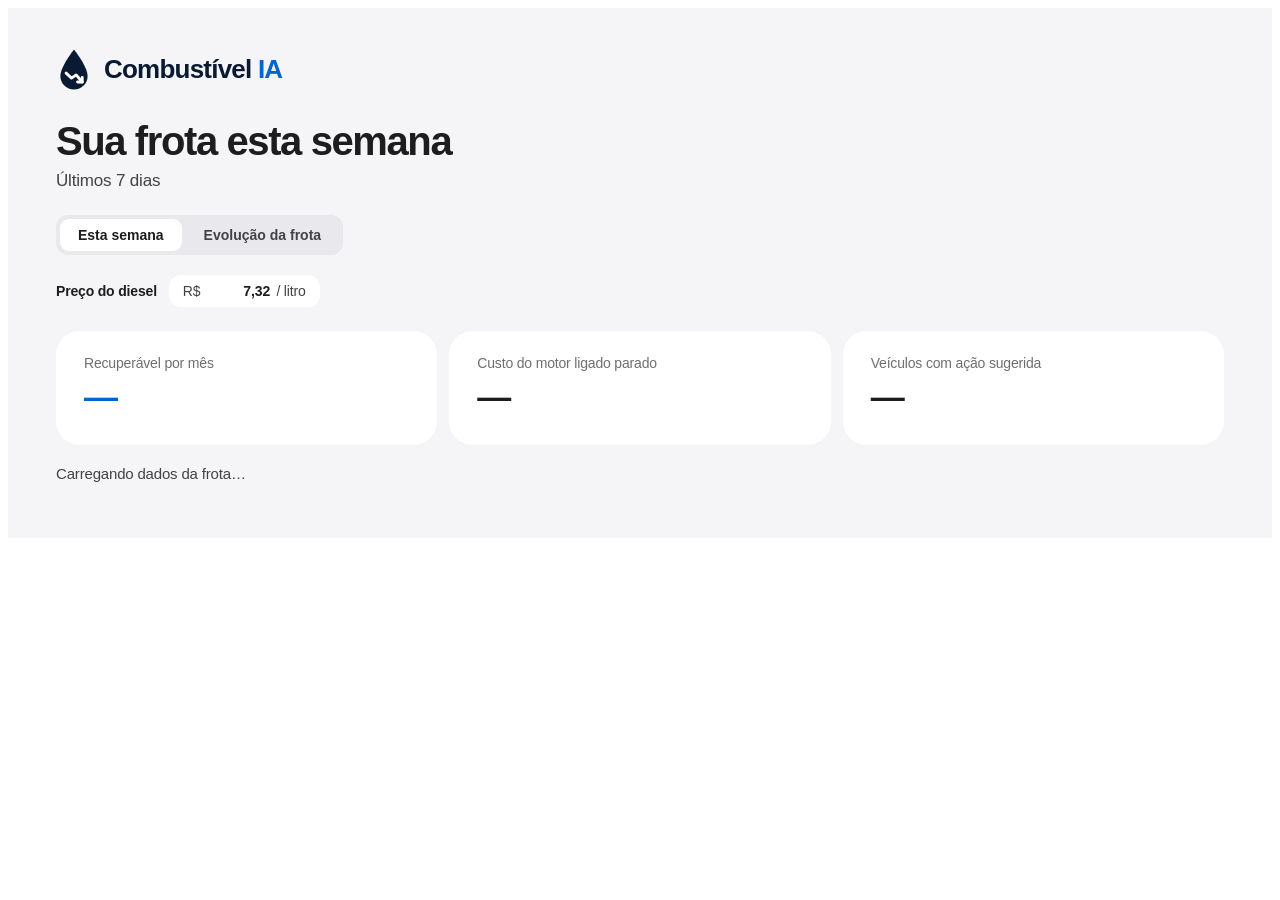
==== commit a7e3560e: "Add-In v0.7: as 3 frentes em Esta semana (mecânica, condução, operação) ordenadas por R$; Evolução v" ====
--- a/addin/index.html
+++ b/addin/index.html
@@ -5,7 +5,7 @@
   <meta name="viewport" content="width=device-width, initial-scale=1">
   <title>Combustível IA</title>
   <link rel="icon" href="icone.svg" type="image/svg+xml">
-  <link rel="stylesheet" href="combustivelia.css?v=0.6.2">
+  <link rel="stylesheet" href="combustivelia.css?v=0.7.0">
 </head>
 <body>
   <main id="combustivelia" class="cia-root" aria-live="polite">
@@ -31,27 +31,30 @@
     </div>
 
     <div id="cia-panel-semana" role="tabpanel" aria-labelledby="cia-tab-semana">
-
     <section class="cia-kpis" id="cia-kpis" hidden>
+      <div class="cia-kpi">
+        <p class="cia-kpi-label">Recuperável por mês</p>
+        <p class="cia-kpi-value" id="cia-kpi-value">—</p>
+        <p class="cia-kpi-note" id="cia-kpi-value-note"></p>
+      </div>
       <div class="cia-kpi">
         <p class="cia-kpi-label">Custo do motor ligado parado</p>
         <p class="cia-kpi-value" id="cia-kpi-cost">—</p>
-      </div>
-      <div class="cia-kpi">
-        <p class="cia-kpi-label">Diesel queimado parado</p>
-        <p class="cia-kpi-value" id="cia-kpi-liters">—</p>
-      </div>
-      <div class="cia-kpi">
-        <p class="cia-kpi-label">Horas com motor ligado parado</p>
-        <p class="cia-kpi-value" id="cia-kpi-hours">—</p>
         <p class="cia-kpi-note" id="cia-kpi-share"></p>
       </div>
       <div class="cia-kpi">
-        <p class="cia-kpi-label">Veículos analisados</p>
-        <p class="cia-kpi-value" id="cia-kpi-vehicles">—</p>
+        <p class="cia-kpi-label">Veículos com ação sugerida</p>
+        <p class="cia-kpi-value" id="cia-kpi-acting">—</p>
+        <p class="cia-kpi-note" id="cia-kpi-vehicles"></p>
       </div>
     </section>
 
+    <section class="cia-card" id="cia-leak-card" hidden>
+      <h2 class="cia-card-title">Por onde o diesel está vazando</h2>
+      <p class="cia-card-sub" id="cia-leak-sub"></p>
+      <div class="cia-leak-bar" id="cia-leak-bar" hidden></div>
+      <div class="cia-leak" id="cia-leak"></div>
+    </section>
 
     <section class="cia-card" id="cia-ranking-card" hidden>
       <h2 class="cia-card-title" id="cia-ranking-title">Top 10 veículos</h2>
@@ -77,12 +80,7 @@
           <div class="cia-kpi">
             <p class="cia-kpi-label">Gasto com diesel na última semana</p>
             <p class="cia-kpi-value" id="cia-evo-cost">—</p>
-            <p class="cia-kpi-note" id="cia-evo-liters"></p>
-          </div>
-          <div class="cia-kpi">
-            <p class="cia-kpi-label">Gasto a mais que o normal</p>
-            <p class="cia-kpi-value" id="cia-evo-extra">—</p>
-            <p class="cia-kpi-note" id="cia-evo-extra-note"></p>
+            <p class="cia-kpi-note" id="cia-evo-cost-note"></p>
           </div>
           <div class="cia-kpi">
             <p class="cia-kpi-label">Eficiência da frota</p>
@@ -90,43 +88,56 @@
             <p class="cia-kpi-note" id="cia-evo-kml-note"></p>
           </div>
           <div class="cia-kpi">
-            <p class="cia-kpi-label">Veículos comparados</p>
-            <p class="cia-kpi-value" id="cia-evo-compared">—</p>
-            <p class="cia-kpi-note">com 300 km ou mais na semana</p>
+            <p class="cia-kpi-label">Custo do motor ligado parado</p>
+            <p class="cia-kpi-value" id="cia-evo-idle">—</p>
+            <p class="cia-kpi-note" id="cia-evo-idle-note"></p>
+          </div>
+          <div class="cia-kpi">
+            <p class="cia-kpi-label">Veículos contra a própria média</p>
+            <p class="cia-kpi-value" id="cia-evo-moves">—</p>
+            <p class="cia-kpi-note" id="cia-evo-moves-note"></p>
           </div>
         </section>
 
         <div class="cia-charts">
           <section class="cia-card">
-            <h2 class="cia-card-title">Custo do motor ligado parado</h2>
+            <h2 class="cia-card-title">Gasto com diesel</h2>
             <p class="cia-card-sub">Por semana, ao preço do diesel acima.</p>
-            <div class="cia-chart" id="cia-chart-idle"></div>
+            <div class="cia-chart" id="cia-chart-cost"></div>
           </section>
           <section class="cia-card">
             <h2 class="cia-card-title">Eficiência da frota (km/L)</h2>
-            <p class="cia-card-sub">Por semana, nas últimas 6 semanas.</p>
+            <p class="cia-card-sub">Por semana.</p>
             <div class="cia-chart" id="cia-chart-kml"></div>
+          </section>
+          <section class="cia-card">
+            <h2 class="cia-card-title">Custo do motor ligado parado</h2>
+            <p class="cia-card-sub">Por semana.</p>
+            <div class="cia-chart" id="cia-chart-idle"></div>
           </section>
         </div>
 
-        <section class="cia-card">
-          <h2 class="cia-card-title">Os 5 que mais pioraram</h2>
-          <p class="cia-card-sub" id="cia-worse-sub"></p>
-          <ol class="cia-rows" id="cia-worse"></ol>
-          <p class="cia-note" id="cia-worse-empty" hidden>Nenhum veículo piorou de forma relevante nesta semana.</p>
+        <section class="cia-card cia-card-link" id="cia-worse-card" hidden>
+          <div class="cia-link-row">
+            <div>
+              <h2 class="cia-card-title" id="cia-worse-title"></h2>
+              <p class="cia-card-sub cia-flush" id="cia-worse-sub"></p>
+            </div>
+            <button class="cia-button" id="cia-go-semana" type="button">Ver o que fazer</button>
+          </div>
         </section>
 
         <section class="cia-card">
           <h2 class="cia-card-title">Os 5 que mais melhoraram</h2>
-          <p class="cia-card-sub">Bons exemplos para reconhecer e repetir.</p>
+          <p class="cia-card-sub">Em ordem de economia. Bons exemplos para reconhecer e repetir.</p>
           <ol class="cia-rows" id="cia-better"></ol>
-          <p class="cia-note" id="cia-better-empty" hidden>Nenhum veículo melhorou de forma relevante nesta semana.</p>
+          <p class="cia-note" id="cia-better-empty" hidden></p>
         </section>
 
-        <p class="cia-note cia-note-page">Cada veículo é comparado com a própria média das 4 semanas anteriores, não com os outros, porque rota e carga mudam de um caminhão para outro. Só entram semanas com 300 km ou mais, e variações menores que 3% são tratadas como normais.</p>
+        <p class="cia-note cia-note-page">As duas abas usam os mesmos critérios: cada veículo é comparado com a própria média das 4 semanas anteriores, só entram semanas com 300 km ou mais e variações menores que 3% são normais. "Esta semana" mostra o que fazer; esta aba mostra a tendência e quem melhorou.</p>
       </div>
     </div>
   </main>
-  <script src="combustivelia.js?v=0.6.2"></script>
+  <script src="combustivelia.js?v=0.7.0"></script>
 </body>
 </html>
--- a/addin/combustivelia.css
+++ b/addin/combustivelia.css
@@ -93,7 +93,7 @@
 .cia-row:first-child .cia-row-cost { color: var(--cia-accent); }
 .cia-row-cost-normal, .cia-row:first-child .cia-row-cost-normal { font-size: 15px; font-weight: 600; color: var(--cia-text); }
 .cia-good, .cia-row:first-child .cia-good { color: var(--cia-accent); }
-.cia-row-hint { font-size: 13px; color: var(--cia-muted); margin-top: 2px; white-space: nowrap; }
+.cia-row-hint { font-size: 13px; color: var(--cia-muted); margin-top: 2px; white-space: nowrap; max-width: 260px; overflow: hidden; text-overflow: ellipsis; }
 .cia-row-hint-action { color: var(--cia-accent); font-weight: 600; }
 .cia-row-chevron { font-size: 22px; line-height: 1; color: var(--cia-muted); transition: transform .15s ease; justify-self: end; }
 .cia-row-details[open] .cia-row-chevron { transform: rotate(90deg); }
@@ -140,6 +140,28 @@
 .cia-bar-last .cia-bar-value, .cia-bar-last .cia-bar-label { color: var(--cia-ink); font-weight: 600; }
 .cia-bar-label { font-size: 12px; color: var(--cia-muted); text-align: center; }
 
+/* Por onde o diesel está vazando */
+.cia-leak-bar { display: flex; gap: 3px; height: 14px; border-radius: 7px; overflow: hidden; margin-bottom: 20px; }
+.cia-leak-seg { height: 100%; }
+.cia-leak { display: grid; grid-template-columns: repeat(auto-fit, minmax(180px, 1fr)); gap: 24px; }
+.cia-leak-head { display: flex; align-items: center; gap: 8px; }
+.cia-leak-dot { width: 10px; height: 10px; border-radius: 5px; flex: none; }
+.cia-leak-name { font-size: 15px; color: var(--cia-text); }
+.cia-leak-value { margin: 6px 0 0; font-size: 26px; font-weight: 700; letter-spacing: -0.03em; }
+.cia-leak-note { margin: 2px 0 0; font-size: 13px; color: var(--cia-muted); }
+
+/* Ligação entre as abas */
+.cia-link-row { display: flex; flex-wrap: wrap; align-items: center; justify-content: space-between; gap: 16px; }
+.cia-flush { margin-bottom: 0; }
+.cia-button {
+  border: 0; font: inherit; font-size: 15px; font-weight: 600; color: #FFFFFF; background: var(--cia-accent);
+  padding: 10px 20px; border-radius: 999px; cursor: pointer; white-space: nowrap;
+}
+.cia-button:hover { background: #0058B0; }
+.cia-button:focus-visible { outline: 2px solid var(--cia-accent); outline-offset: 2px; }
+.cia-charts { grid-template-columns: repeat(auto-fit, minmax(300px, 1fr)); }
+.cia-charts .cia-card { margin-top: 12px; }
+
 /* Check-up de dados: três colunas sobre o branco, separadas por espaço */
 .cia-pillars { display: grid; grid-template-columns: repeat(auto-fit, minmax(240px, 1fr)); gap: 32px; }
 .cia-pillar { border-top: 1px solid var(--cia-hairline); padding-top: 16px; }
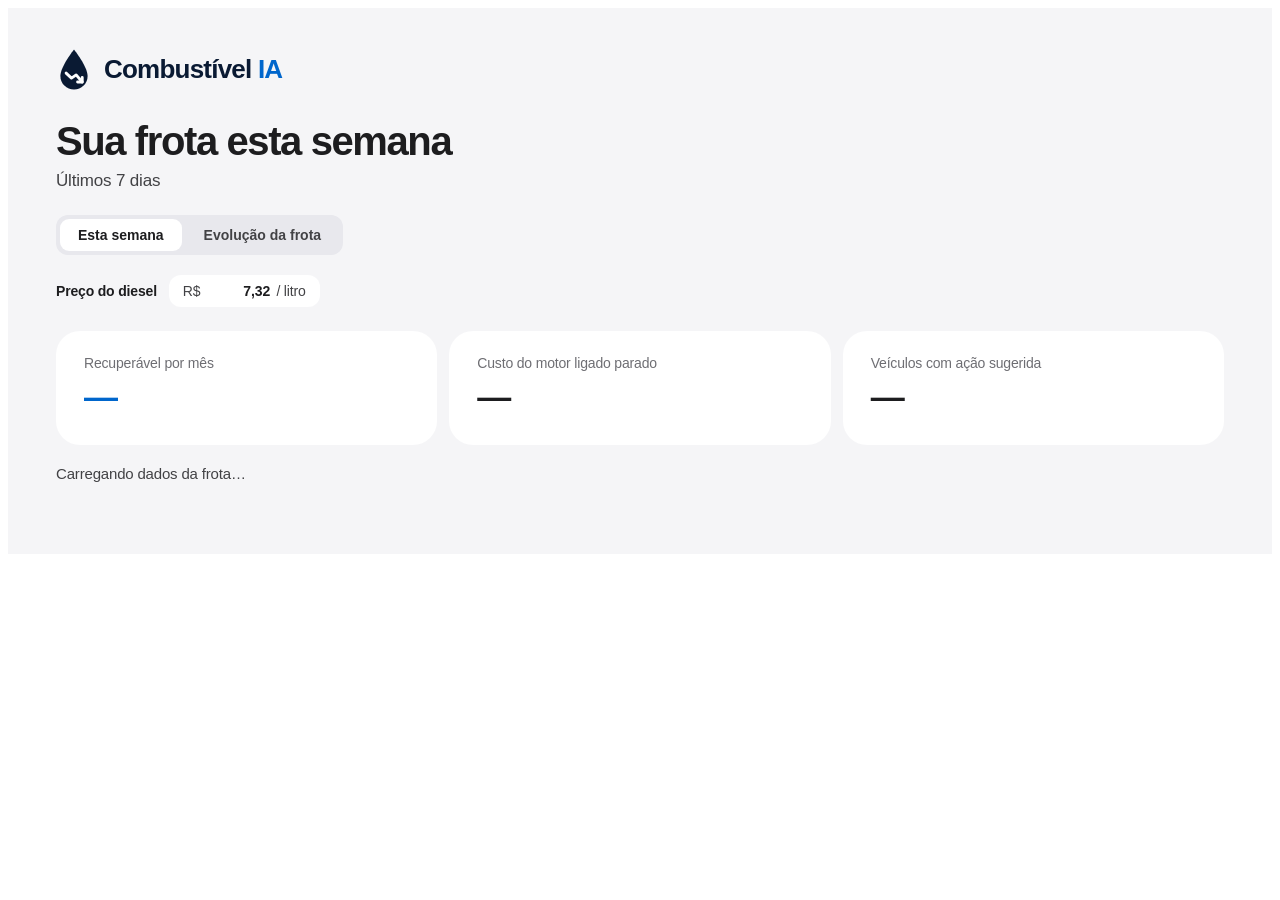
==== commit 7cdaaffd: "Add-In v0.7.1: número da versão no rodapé, para conferir qual versão o MyGeotab carregou Co-Authored" ====
--- a/addin/index.html
+++ b/addin/index.html
@@ -5,7 +5,7 @@
   <meta name="viewport" content="width=device-width, initial-scale=1">
   <title>Combustível IA</title>
   <link rel="icon" href="icone.svg" type="image/svg+xml">
-  <link rel="stylesheet" href="combustivelia.css?v=0.7.0">
+  <link rel="stylesheet" href="combustivelia.css?v=0.7.1">
 </head>
 <body>
   <main id="combustivelia" class="cia-root" aria-live="polite">
@@ -137,7 +137,9 @@
         <p class="cia-note cia-note-page">As duas abas usam os mesmos critérios: cada veículo é comparado com a própria média das 4 semanas anteriores, só entram semanas com 300 km ou mais e variações menores que 3% são normais. "Esta semana" mostra o que fazer; esta aba mostra a tendência e quem melhorou.</p>
       </div>
     </div>
+
+    <p class="cia-note cia-note-page" id="cia-version"></p>
   </main>
-  <script src="combustivelia.js?v=0.7.0"></script>
+  <script src="combustivelia.js?v=0.7.1"></script>
 </body>
 </html>
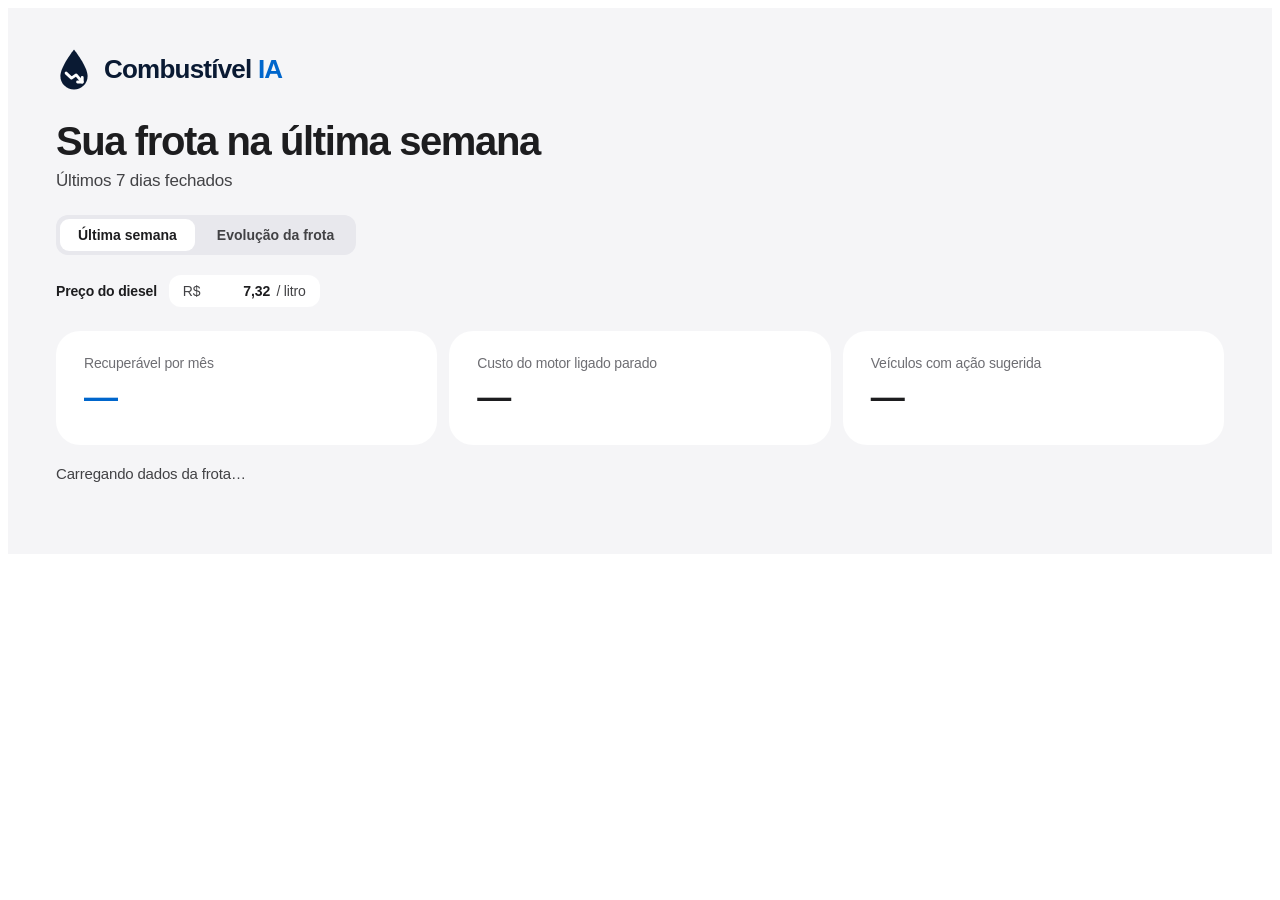
==== commit 520f5967: "Add-In v0.8: Evolução com 'por onde o diesel está vazando' semana a semana (mesmo cálculo da aba sem" ====
--- a/addin/index.html
+++ b/addin/index.html
@@ -5,18 +5,18 @@
   <meta name="viewport" content="width=device-width, initial-scale=1">
   <title>Combustível IA</title>
   <link rel="icon" href="icone.svg" type="image/svg+xml">
-  <link rel="stylesheet" href="combustivelia.css?v=0.7.1">
+  <link rel="stylesheet" href="combustivelia.css?v=0.8.0">
 </head>
 <body>
   <main id="combustivelia" class="cia-root" aria-live="polite">
     <header class="cia-header">
       <p class="cia-brand"><svg class="cia-logo-mark" viewBox="0 0 100 120" aria-hidden="true"><path d="M50 4 C50 4 12 52 12 78 A38 38 0 0 0 88 78 C88 52 50 4 50 4 Z" fill="#0A1A33"></path><polyline points="28,70 43,84 56,75 73,95" fill="none" stroke="#FFFFFF" stroke-width="8" stroke-linecap="round" stroke-linejoin="round"></polyline><polyline points="60,95 73,95 73,82" fill="none" stroke="#FFFFFF" stroke-width="8" stroke-linecap="round" stroke-linejoin="round"></polyline></svg><span class="cia-logo-name">Combustível <span class="cia-logo-ia">IA</span></span></p>
-      <h1 class="cia-title" id="cia-title">Sua frota esta semana</h1>
-      <p class="cia-subtitle" id="cia-period">Últimos 7 dias</p>
+      <h1 class="cia-title" id="cia-title">Sua frota na última semana</h1>
+      <p class="cia-subtitle" id="cia-period">Últimos 7 dias fechados</p>
     </header>
 
     <div class="cia-tabs" id="cia-tabs" role="tablist" aria-label="Visões">
-      <button class="cia-tab" id="cia-tab-semana" role="tab" aria-selected="true" aria-controls="cia-panel-semana" type="button">Esta semana</button>
+      <button class="cia-tab" id="cia-tab-semana" role="tab" aria-selected="true" aria-controls="cia-panel-semana" type="button">Última semana</button>
       <button class="cia-tab" id="cia-tab-evolucao" role="tab" aria-selected="false" aria-controls="cia-panel-evolucao" tabindex="-1" type="button">Evolução da frota</button>
     </div>
 
@@ -78,9 +78,14 @@
       <div id="cia-evo-content" hidden>
         <section class="cia-kpis">
           <div class="cia-kpi">
-            <p class="cia-kpi-label">Gasto com diesel na última semana</p>
+            <p class="cia-kpi-label">Gasto com diesel na semana</p>
             <p class="cia-kpi-value" id="cia-evo-cost">—</p>
             <p class="cia-kpi-note" id="cia-evo-cost-note"></p>
+          </div>
+          <div class="cia-kpi">
+            <p class="cia-kpi-label">Recuperável por mês</p>
+            <p class="cia-kpi-value" id="cia-evo-rec">—</p>
+            <p class="cia-kpi-note" id="cia-evo-rec-note"></p>
           </div>
           <div class="cia-kpi">
             <p class="cia-kpi-label">Eficiência da frota</p>
@@ -88,15 +93,17 @@
             <p class="cia-kpi-note" id="cia-evo-kml-note"></p>
           </div>
           <div class="cia-kpi">
-            <p class="cia-kpi-label">Custo do motor ligado parado</p>
-            <p class="cia-kpi-value" id="cia-evo-idle">—</p>
-            <p class="cia-kpi-note" id="cia-evo-idle-note"></p>
-          </div>
-          <div class="cia-kpi">
-            <p class="cia-kpi-label">Veículos contra a própria média</p>
+            <p class="cia-kpi-label">Consumo por km contra a própria média</p>
             <p class="cia-kpi-value" id="cia-evo-moves">—</p>
             <p class="cia-kpi-note" id="cia-evo-moves-note"></p>
           </div>
+        </section>
+
+        <section class="cia-card">
+          <h2 class="cia-card-title">Por onde o diesel está vazando, semana a semana</h2>
+          <p class="cia-card-sub">Recuperável por mês em cada frente, calculado em cada semana com os mesmos critérios da aba Última semana. A última barra é a semana mais recente (7 dias fechados).</p>
+          <div class="cia-chart cia-chart-4" id="cia-chart-leak"></div>
+          <div class="cia-leak cia-leak-spaced" id="cia-leak-trend"></div>
         </section>
 
         <div class="cia-charts">
@@ -107,39 +114,24 @@
           </section>
           <section class="cia-card">
             <h2 class="cia-card-title">Eficiência da frota (km/L)</h2>
-            <p class="cia-card-sub">Por semana.</p>
+            <p class="cia-card-sub">Por semana. Quanto maior, menos diesel por km.</p>
             <div class="cia-chart" id="cia-chart-kml"></div>
-          </section>
-          <section class="cia-card">
-            <h2 class="cia-card-title">Custo do motor ligado parado</h2>
-            <p class="cia-card-sub">Por semana.</p>
-            <div class="cia-chart" id="cia-chart-idle"></div>
           </section>
         </div>
 
-        <section class="cia-card cia-card-link" id="cia-worse-card" hidden>
-          <div class="cia-link-row">
-            <div>
-              <h2 class="cia-card-title" id="cia-worse-title"></h2>
-              <p class="cia-card-sub cia-flush" id="cia-worse-sub"></p>
-            </div>
-            <button class="cia-button" id="cia-go-semana" type="button">Ver o que fazer</button>
-          </div>
-        </section>
-
         <section class="cia-card">
-          <h2 class="cia-card-title">Os 5 que mais melhoraram</h2>
-          <p class="cia-card-sub">Em ordem de economia. Bons exemplos para reconhecer e repetir.</p>
+          <h2 class="cia-card-title">Os 5 que mais reduziram o consumo por km</h2>
+          <p class="cia-card-sub">Em ordem de diesel economizado, contra a própria média das 4 semanas anteriores. Antes de reconhecer, veja o que mudou: rota, carga ou jeito de dirigir.</p>
           <ol class="cia-rows" id="cia-better"></ol>
           <p class="cia-note" id="cia-better-empty" hidden></p>
         </section>
 
-        <p class="cia-note cia-note-page">As duas abas usam os mesmos critérios: cada veículo é comparado com a própria média das 4 semanas anteriores, só entram semanas com 300 km ou mais e variações menores que 3% são normais. "Esta semana" mostra o que fazer; esta aba mostra a tendência e quem melhorou.</p>
+        <p class="cia-note cia-note-page">As duas abas usam o mesmo cálculo: cada veículo é comparado com a própria média das 4 semanas anteriores, só entram semanas com 300 km ou mais e variações menores que 3% são normais. "Última semana" mostra o que fazer agora; esta aba mostra como cada frente evoluiu.</p>
       </div>
     </div>
 
     <p class="cia-note cia-note-page" id="cia-version"></p>
   </main>
-  <script src="combustivelia.js?v=0.7.1"></script>
+  <script src="combustivelia.js?v=0.8.0"></script>
 </body>
 </html>
--- a/addin/combustivelia.css
+++ b/addin/combustivelia.css
@@ -150,6 +150,12 @@
 .cia-leak-value { margin: 6px 0 0; font-size: 26px; font-weight: 700; letter-spacing: -0.03em; }
 .cia-leak-note { margin: 2px 0 0; font-size: 13px; color: var(--cia-muted); }
 
+/* Vazamento semana a semana */
+.cia-chart-4 { grid-template-columns: repeat(4, minmax(0, 1fr)); gap: 24px; height: 220px; }
+.cia-stack { width: 100%; display: flex; flex-direction: column-reverse; gap: 2px; border-radius: 8px 8px 3px 3px; overflow: hidden; }
+.cia-stack-seg { width: 100%; }
+.cia-leak-spaced { margin-top: 24px; }
+
 /* Ligação entre as abas */
 .cia-link-row { display: flex; flex-wrap: wrap; align-items: center; justify-content: space-between; gap: 16px; }
 .cia-flush { margin-bottom: 0; }
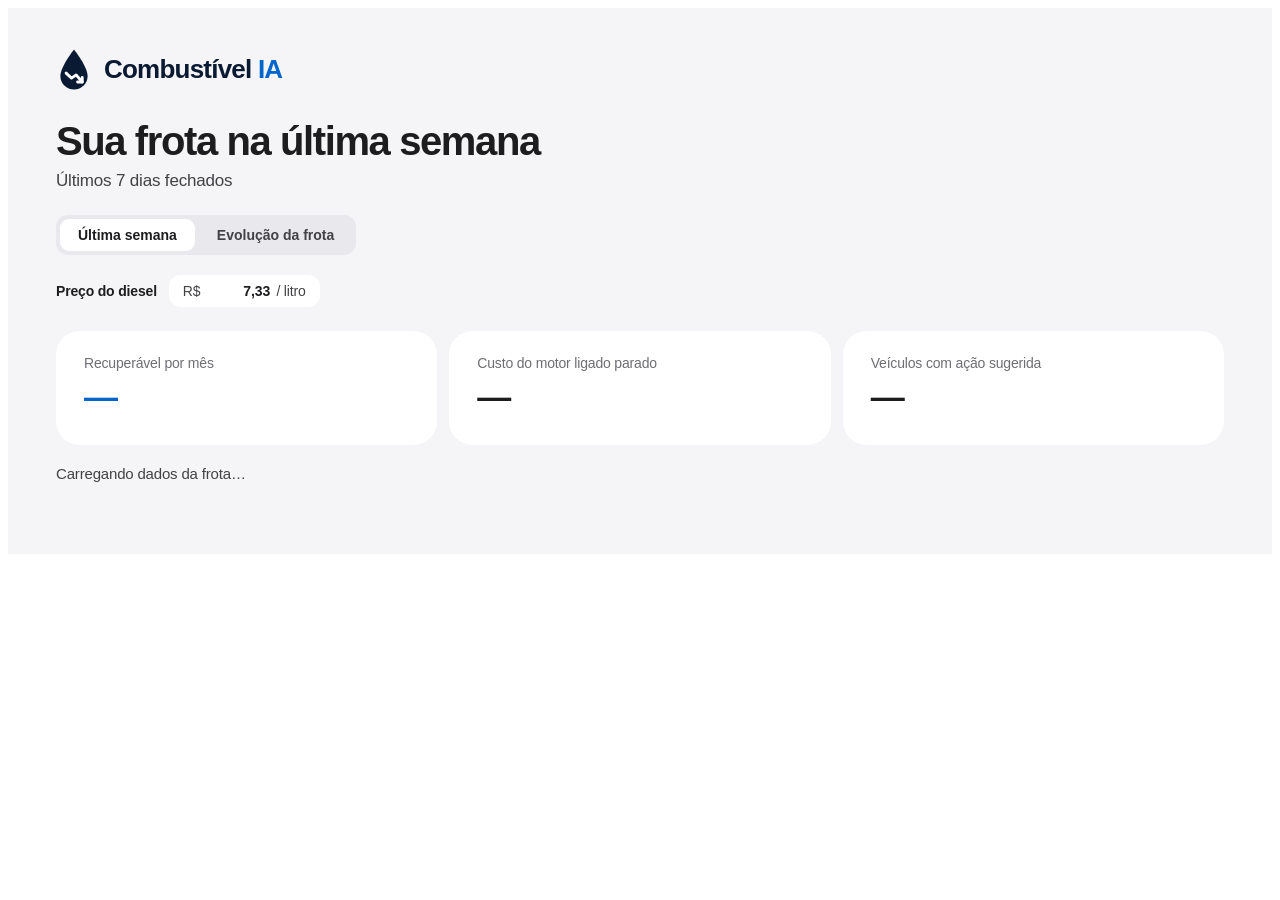
==== commit 5b84450e: "Add-In v0.8.2: preço padrão = média ANP do último mês (diesel.json); só compara motoristas quando o " ====
--- a/addin/index.html
+++ b/addin/index.html
@@ -5,7 +5,7 @@
   <meta name="viewport" content="width=device-width, initial-scale=1">
   <title>Combustível IA</title>
   <link rel="icon" href="icone.svg" type="image/svg+xml">
-  <link rel="stylesheet" href="combustivelia.css?v=0.8.0">
+  <link rel="stylesheet" href="combustivelia.css?v=0.8.2">
 </head>
 <body>
   <main id="combustivelia" class="cia-root" aria-live="polite">
@@ -24,7 +24,7 @@
       <label class="cia-price-label" for="cia-price">Preço do diesel</label>
       <span class="cia-price-field">
         <span class="cia-price-unit">R$</span>
-        <input class="cia-price-input" id="cia-price" type="text" inputmode="decimal" autocomplete="off" value="7,32" aria-describedby="cia-price-source">
+        <input class="cia-price-input" id="cia-price" type="text" inputmode="decimal" autocomplete="off" value="7,33" aria-describedby="cia-price-source">
         <span class="cia-price-unit">/ litro</span>
       </span>
       <span class="cia-price-source" id="cia-price-source"></span>
@@ -119,19 +119,12 @@
           </section>
         </div>
 
-        <section class="cia-card">
-          <h2 class="cia-card-title">Os 5 que mais reduziram o consumo por km</h2>
-          <p class="cia-card-sub">Em ordem de diesel economizado, contra a própria média das 4 semanas anteriores. Antes de reconhecer, veja o que mudou: rota, carga ou jeito de dirigir.</p>
-          <ol class="cia-rows" id="cia-better"></ol>
-          <p class="cia-note" id="cia-better-empty" hidden></p>
-        </section>
-
         <p class="cia-note cia-note-page">As duas abas usam o mesmo cálculo: cada veículo é comparado com a própria média das 4 semanas anteriores, só entram semanas com 300 km ou mais e variações menores que 3% são normais. "Última semana" mostra o que fazer agora; esta aba mostra como cada frente evoluiu.</p>
       </div>
     </div>
 
     <p class="cia-note cia-note-page" id="cia-version"></p>
   </main>
-  <script src="combustivelia.js?v=0.8.0"></script>
+  <script src="combustivelia.js?v=0.8.2"></script>
 </body>
 </html>
--- a/addin/combustivelia.css
+++ b/addin/combustivelia.css
@@ -93,7 +93,7 @@
 .cia-row:first-child .cia-row-cost { color: var(--cia-accent); }
 .cia-row-cost-normal, .cia-row:first-child .cia-row-cost-normal { font-size: 15px; font-weight: 600; color: var(--cia-text); }
 .cia-good, .cia-row:first-child .cia-good { color: var(--cia-accent); }
-.cia-row-hint { font-size: 13px; color: var(--cia-muted); margin-top: 2px; white-space: nowrap; max-width: 260px; overflow: hidden; text-overflow: ellipsis; }
+.cia-row-hint { font-size: 13px; color: var(--cia-muted); margin-top: 2px; white-space: nowrap; max-width: 300px; overflow: hidden; text-overflow: ellipsis; }
 .cia-row-hint-action { color: var(--cia-accent); font-weight: 600; }
 .cia-row-chevron { font-size: 22px; line-height: 1; color: var(--cia-muted); transition: transform .15s ease; justify-self: end; }
 .cia-row-details[open] .cia-row-chevron { transform: rotate(90deg); }
@@ -203,3 +203,7 @@
   .cia-action-label { margin-top: 8px; }
 }
 .cia-note-page { color: var(--cia-text); }
+
+.cia-linkbutton { border: 0; background: none; padding: 0; font: inherit; color: var(--cia-accent); cursor: pointer; }
+.cia-linkbutton:hover { text-decoration: underline; }
+.cia-linkbutton:focus-visible { outline: 2px solid var(--cia-accent); outline-offset: 2px; }
